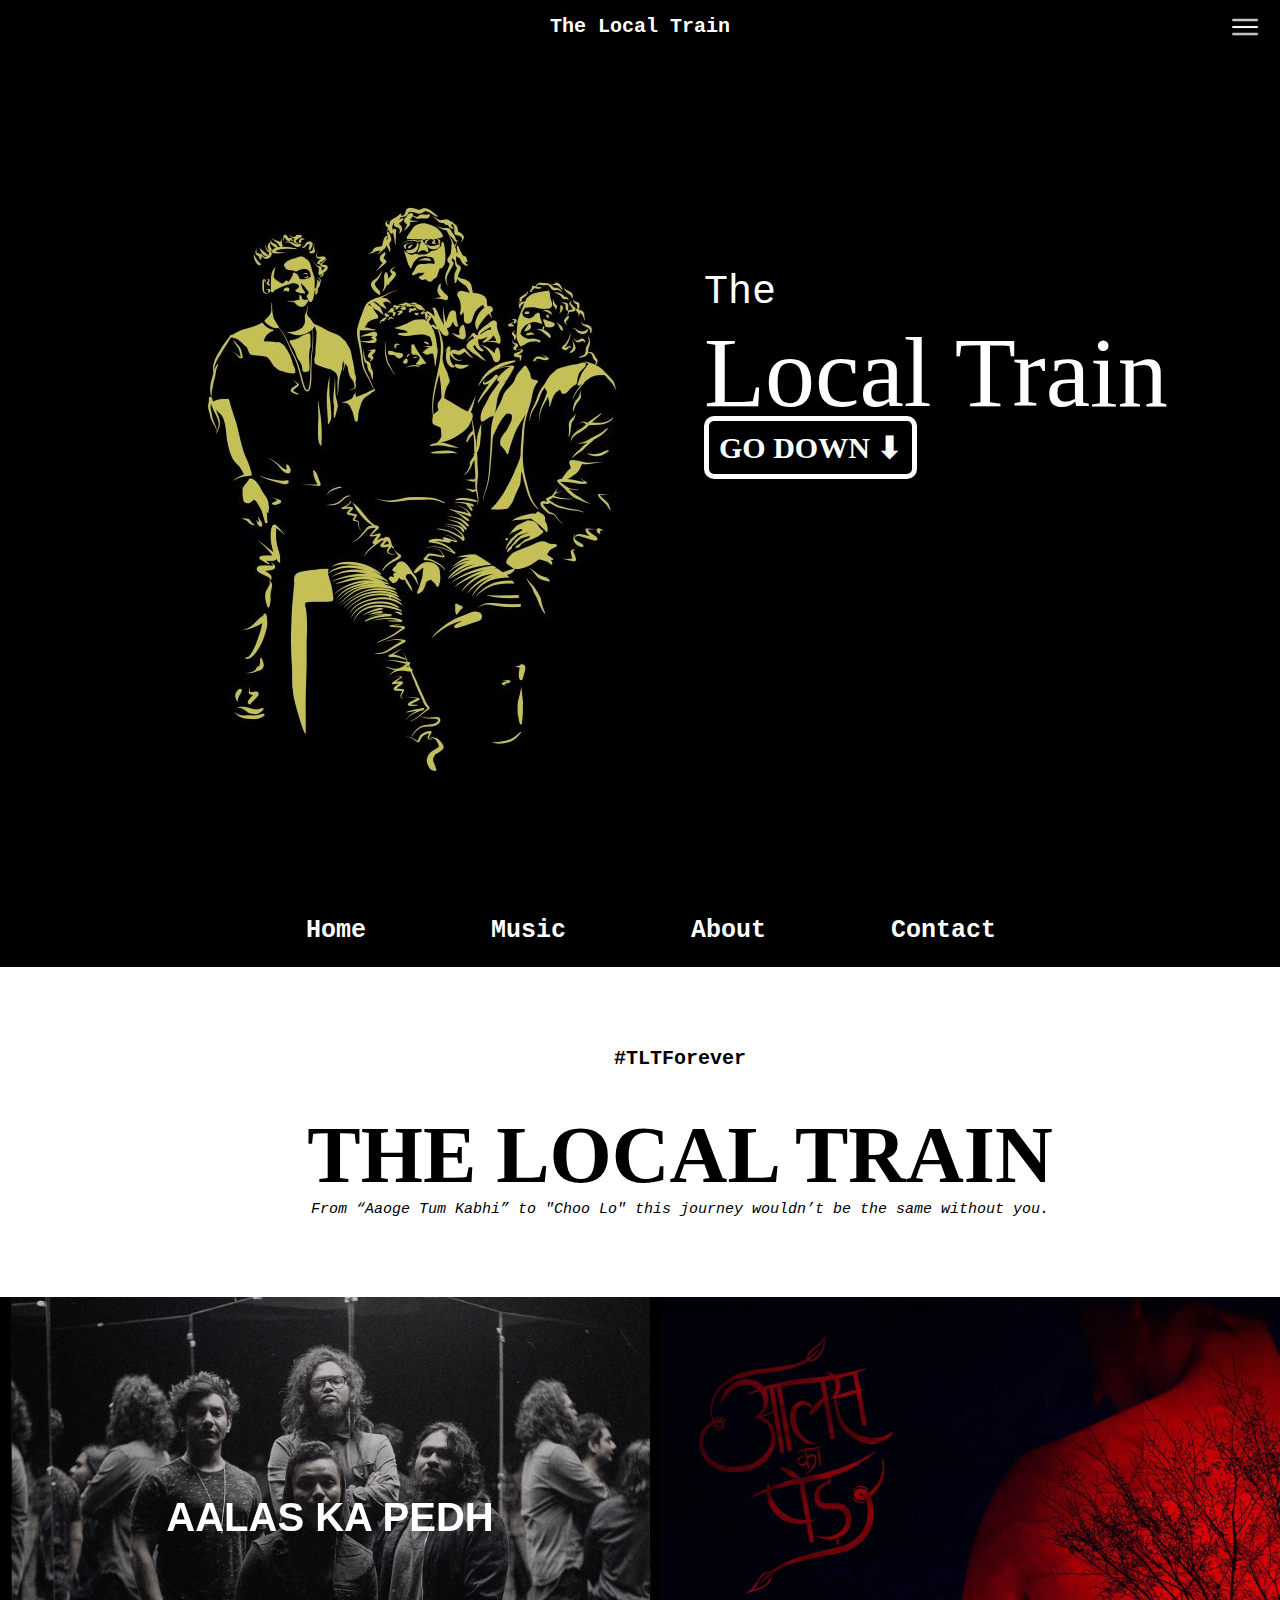
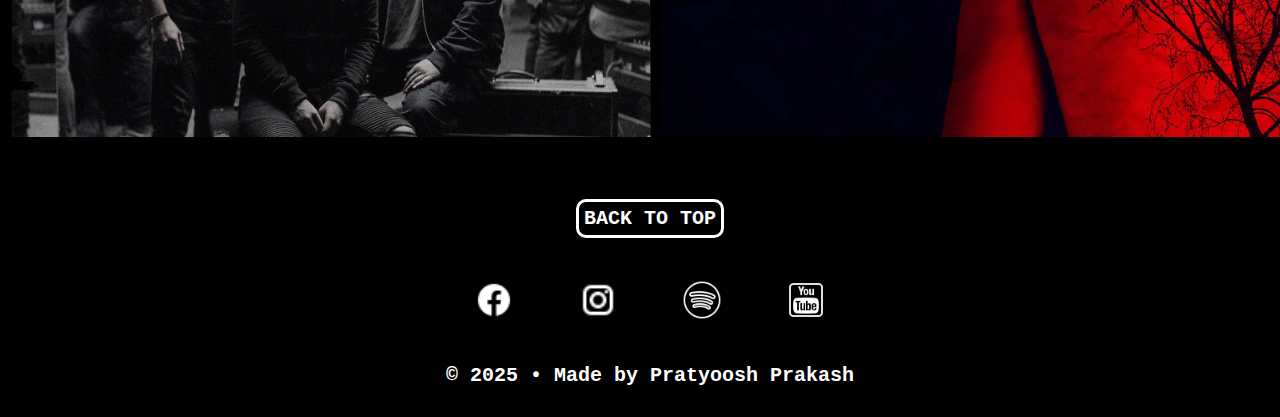
==== index.html @ 0889cf1f "Initial" ====
<!DOCTYPE html>
<html lang="en">
<head>
    <meta charset="UTF-8">
    <meta name="viewport" content="width=device-width, initial-scale=1.0">
    <title>The Local Train</title>
    <link rel="stylesheet" href="Styles/header.css">
    <link rel="stylesheet" href="Styles/body.css">
    <link rel="stylesheet" href="Styles/navbar.css">
    <link rel="stylesheet" href="Styles/footer.css">
</head>
<body>
    <div class="head">
        <div class="logo">
            The Local Train
        </div>
        <div class="menu">
            <a href="navigation.html">
            <img src="Assets/Menu.png" alt="Menu">
            </a>
        </div>
    </div>
    <div class="body1" id="body1">
        <div class="left1">
            <img src="Assets/Wallpaper.jpg" alt="The local train image">
        </div>
        <div class="right1">
            <div class="the">
                The
            </div>
            <div class="rest-text">
                Local Train
            </div>
            <div class="button-godown">
                <a href="#navbar">GO DOWN ⬇</a>
            </div>
        </div>
    </div>
    <div class="navbar" id="navbar">
        <div class="nav-button">
        <a href="#">Home</a>
        <a href="music.html">Music</a>
        <a href="about.html">About</a>
        <a href="contact.html">Contact</a>
        </div>
    </div>
    <div class="body2">
        <div class="hashtag">
            #TLTForever
        </div>
        <div class="TLT">
            THE LOCAL TRAIN
        </div>
        <div class="subt">
            From “Aaoge Tum Kabhi” to "Choo Lo" this journey wouldn’t be the same without you.
        </div>
    </div>
    <div class="body3">
        <div class="left-grouping">
            <div class="left-text">AALAS KA PEDH</div>
        </div>
        <div class="right-choolo">
            <a href="https://open.spotify.com/album/5xOkxpVDHdpWkI9mNfYXab?si=uUZvuV-ZTjCXH2yE5HIr2g" target="_blank">
            <div class="play-button"></div>
            </a>
        </div>
    </div>
    <div class="footer">
        <div class="backtotop"><a href="#body1">BACK TO TOP</a></div>
        <div class="icons">
        <a href="https://www.facebook.com/TheLocalTrain/" target="_blank"><img src="Assets/facebook.png" alt="facebook"></a>
        <a href="https://www.instagram.com/thelocaltrain/?hl=en" target="_blank"><img src="Assets/instagram.png" alt="instagram">
        </a>
        <a href="https://open.spotify.com/artist/7b6Ui7JVaBDEfZB9k6nHL0?si=-nHevTlYQ32HBCgSrgMOjQ" target="_blank"><img src="Assets/spotify.png" alt="Spotify"></a>
        <a href="https://www.youtube.com/channel/UCTzjnbxgPIHYD0_qDBvNOSQ" target="_blank"><img src="Assets/youtube.png" alt="youtube"></a>
        </div>
        <div class="copyright">&copy 2025 • Made by Pratyoosh Prakash</div>
    </div>
</body>
</html>
---- Styles/header.css ----
*{
    margin: 0px;
    padding: 0px;
}
body {
    padding-top: 55px; 
}
.head {
    background-color: black;
    height: 55px;
    width: 100%; 
    position: fixed; 
    top: 0; 
    left: 0; 
    z-index: 1000; 
}

.logo{
    position: absolute;
    font-family: monospace;
    font-size: 20px;
    color: white;
    font-weight: bold;
    top: 15px;
    left: 50%;
    transform: translateX(-50%);
}
.menu img{
    width: 30px;
    height: auto;
    position: absolute;
    top: 12px;
    right: 20px;
}
.close img{
    width: 25px;
    height: auto;
    position: absolute;
    top: 12px;
    right: 20px;
}
---- Styles/body.css ----
.body1{
    background-color: black;
    height: 850px;
    width: 100%;
}
.left1 img{
    position: relative;
    top: 100px;
    left: 50%;
    transform: translateX(-100%);
}
.right1{
    position: absolute;
    top: 30%;
    color: white;
    right: auto;
    left: 55%;
}
.the{
    font-family: monospace;
    font-size: 40px;
}
.rest-text{
    font-family: cursive;
    font-size: 100px;
}
.button1{
    position: relative;
    top: 40px;
}
.button-godown a:link{
    color: white;
    text-decoration: none;
    font-size: 30px;
    font-weight: bold;
    border: 5px solid white;
    border-radius: 10px;
    padding: 10px;
}
.button-godown a:visited{
    color: white;
}
.button-godown a:hover{
    color:black;
    background-color: white;
    border: 5px solid white;
}
.body2{
    background-color: white;
    width: 100%;
    height: 250px;
    text-align: center;
    padding: 40px;
}
.hashtag{
    font-size: 20px;
    padding: 40px;
    font-weight: bold;
    font-family: monospace;
}
.TLT{
    font-family: 'Rock Salt', cursive;
    font-weight: bold;
    font-size: 80px;
}
.subt{
    font-family: monospace;
    font-size: 15px;
    font-style: italic;
}
.body3{
    background-color: black;
    position: relative;
    width: 100%;
    height: 500px;
    display: flex;
}

.left-grouping{
    width: 100%;
    height: 400px;
    background-size: cover;
    background-position: center;
    background-image: url(/Assets/GroupPic.jpg);
    filter: grayscale(80%);
    display: flex;
    align-items: center;
    justify-content: center;
    padding: 20px;
}
.left-text{
    color: white;
    font-weight: bold;
    font-family:Arial, Helvetica, sans-serif ;
    font-size: 40px;
    text-align: center;
}
.left-grouping:hover{
    filter: grayscale(100%) brightness(50%);
}
.right-choolo {
    background-image: url(/Assets/Choolo.jpg);
    position: relative;
    width: 100%;
    height: 440px;
    background-repeat: no-repeat;
    background-size: cover;
}
.play-button {
    position: absolute;
    top: 50%;
    left: 50%;
    transform: translate(-50%, -50%);
    width: 300px; 
    height: 300px;
    background: url(/Assets/PlayButton.png) no-repeat center;
    background-size: contain;
    cursor: pointer;
    filter: opacity(0);
    
}
.play-button:hover{
    filter: opacity(1);
    transition: filter 0.5s ease-in-out;
}
.right-choolo:hover{
    filter: brightness(50%) grayscale(20%);
}
---- Styles/navbar.css ----
.navbar{
    width: 100%;
    height: 40px;
    border: 0.5px solid black;
    background-color: black;
    text-align: center;
    padding: 10px;
    font-size: 25px;
    font-family: monospace;
    word-spacing: 100px;
}
.nav-button a:link{
    color: white;
    text-decoration: none;
    font-weight: bold;
    background-color: black;
    border-radius: 5px;
    padding: 5px;
}
.nav-button a:visited{
    color: white;
}
.nav-button a:hover{
    background-color: white;
    color: black;
}
---- Styles/footer.css ----
.footer{
    background-color: black;
    width: 100%;
    height: 200px;
    text-align: center;
    padding: 10px;
    
}
.footer img{
    margin-top: 50px;
    filter: invert(1);
    width: 40px;
    height: 40px;
}
.icons{
    word-spacing: 60px;
}
.icons a{
    text-decoration: none;
}
.backtotop a:link{
    color: white;
    font-weight: bold;
    text-decoration: none;
    font-family: monospace;
    font-size: 20px;
    border: 3px solid white;
    padding: 5px;
    border-radius: 10px;
    width: 180px;
}
.backtotop a:visited{
    color: white;
}
.backtotop a:hover{
    color: black;
    background-color: white;
    border: 3px solid white;
}
.copyright{
    color: white;
    font-weight: bold;
    font-family: monospace;
    font-size: 20px;
    margin-top: 40px;
}
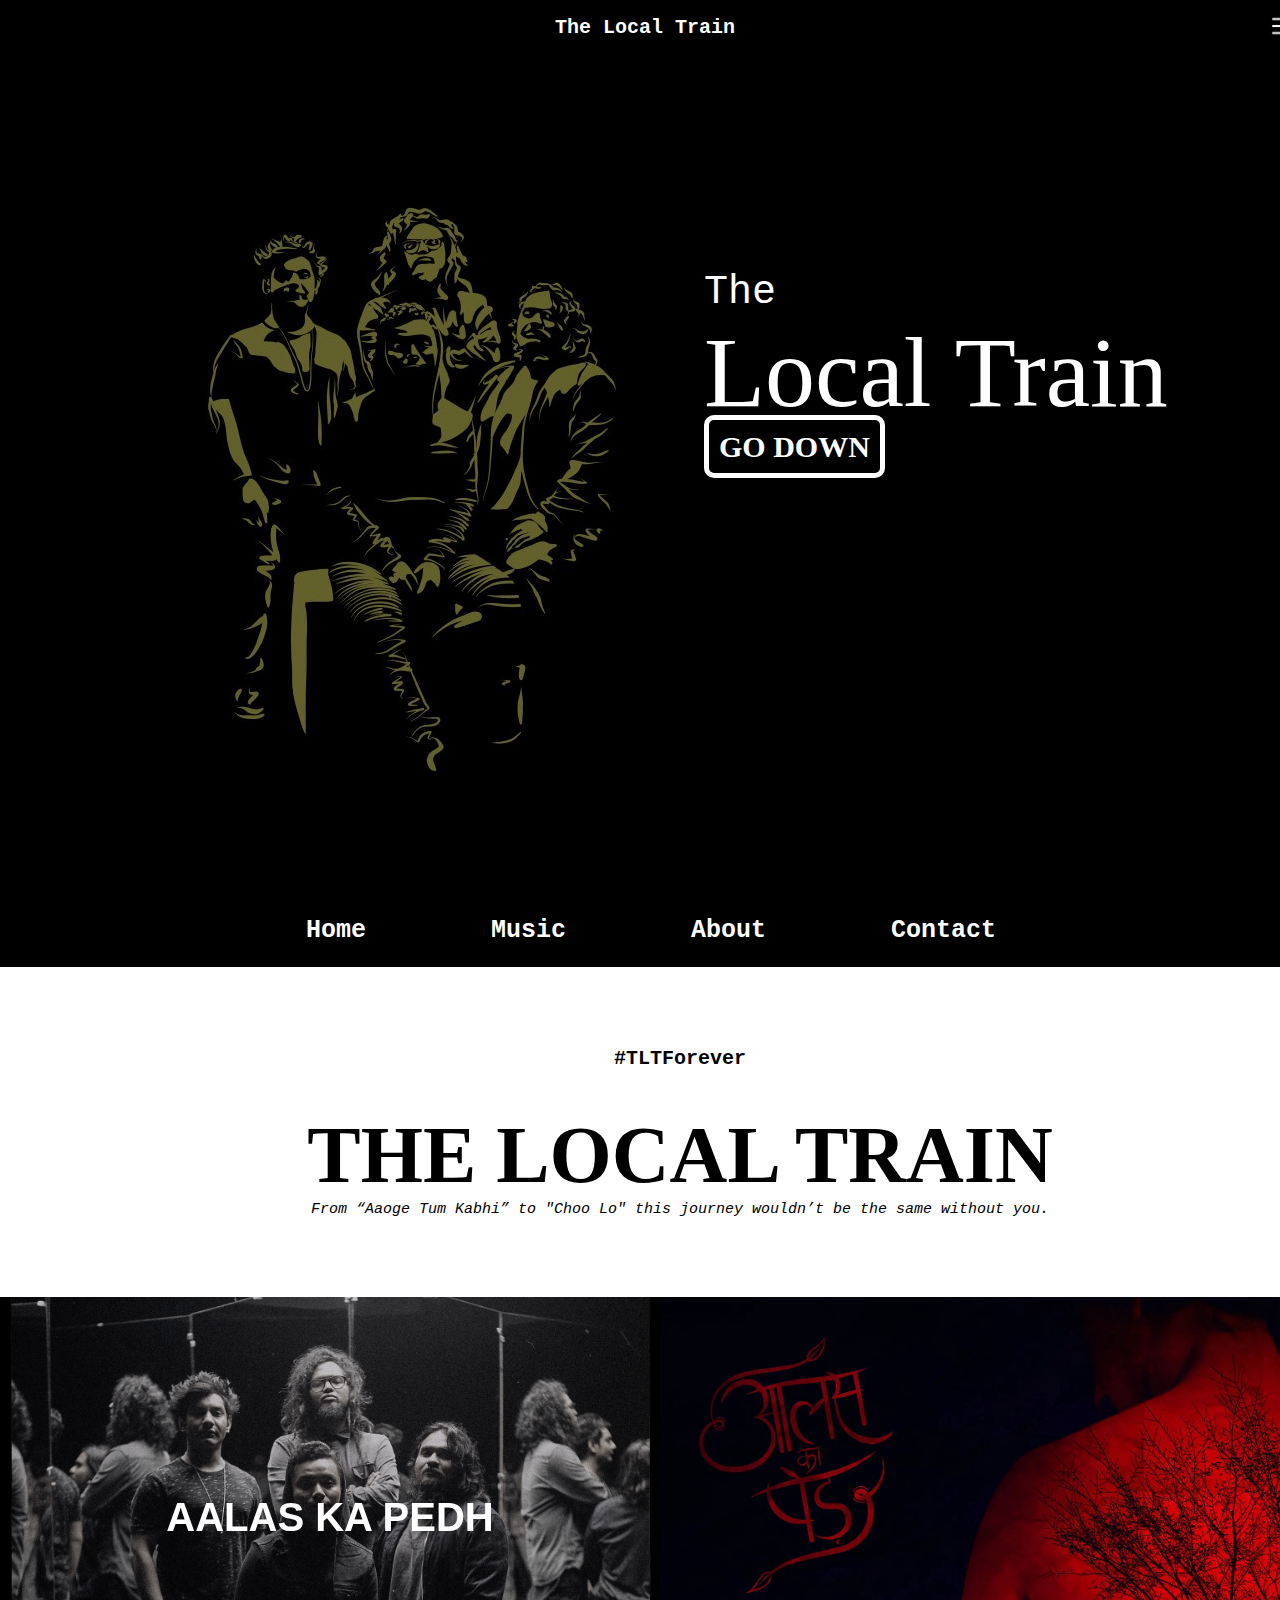
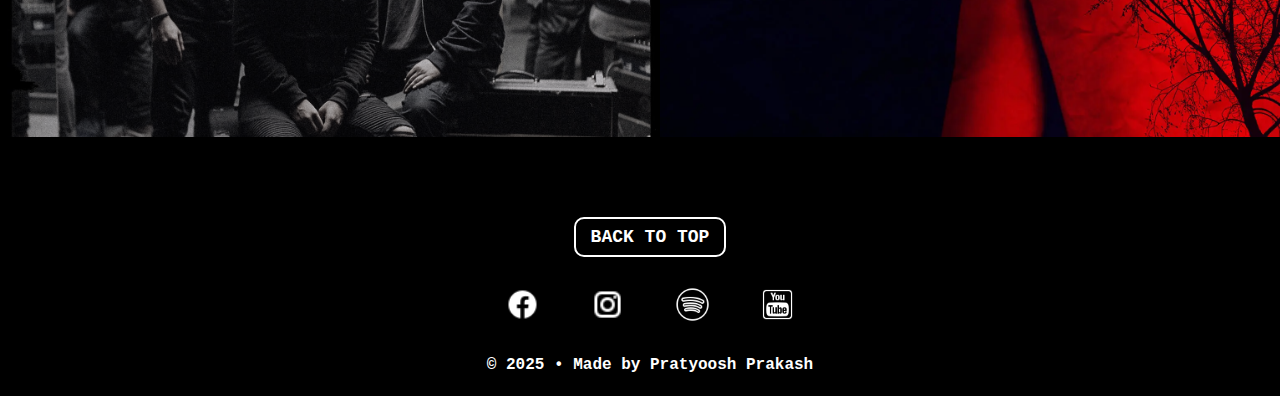
==== commit fab0fa56: "Fixed Go Down Button" ====
--- a/index.html
+++ b/index.html
@@ -3,6 +3,21 @@
 <head>
     <meta charset="UTF-8">
     <meta name="viewport" content="width=device-width, initial-scale=1.0">
+    <meta name="author" content="Pratyoosh Prakash">
+    <meta name="description" content="A fan-made tribute website for The Local Train, an indie rock band known for their soulful music and poetic lyrics.">
+    <meta name="keywords" content="The Local Train, indie music, Indian rock band, fan website, Hindi rock, TLT, The Local Train Songs, The Local Train Band, Music, Choo Lo, Aaoge Tum Kabhi">
+    <meta name="robots" content="index, follow">
+
+    <meta property="og:title" content="The Local Train - Fan Website">
+    <meta property="og:description" content="A fan-made tribute website for The Local Train, celebrating their music, journey, and impact.">
+    <meta property="og:image" content="https://rlpratyoosh.github.io/TheLocalTrainWebsite/Assets/Wallpaper.jpg">
+    <meta property="og:url" content="https://rlpratyoosh.github.io/TheLocalTrainWebsite/">
+    <meta property="og:type" content="website">
+
+    <meta name="twitter:card" content="summary_large_image">
+    <meta name="twitter:title" content="The Local Train - Fan Website">
+    <meta name="twitter:description" content="A tribute website for The Local Train, featuring their music, journey, and latest updates.">
+    <meta name="twitter:image" content="https://rlpratyoosh.github.io/TheLocalTrainWebsite/Assets/Wallpaper.jpg">
     <title>The Local Train</title>
     <link rel="stylesheet" href="Styles/header.css">
     <link rel="stylesheet" href="Styles/body.css">
@@ -32,7 +47,7 @@
                 Local Train
             </div>
             <div class="button-godown">
-                <a href="#navbar">GO DOWN ⬇</a>
+                <a href="#navbar">GO DOWN</a>
             </div>
         </div>
     </div>
@@ -61,7 +76,7 @@
         </div>
         <div class="right-choolo">
             <a href="https://open.spotify.com/album/5xOkxpVDHdpWkI9mNfYXab?si=uUZvuV-ZTjCXH2yE5HIr2g" target="_blank">
-            <div class="play-button"></div>
+            <img src="Styles/PlayButton.png" alt="playbutton" class="play-button">
             </a>
         </div>
     </div>
--- a/Styles/header.css
+++ b/Styles/header.css
@@ -13,24 +13,24 @@
     top: 0; 
     left: 0; 
     z-index: 1000; 
+    display: flex;
+    align-items: center;
+    justify-content: space-between;
+    padding: 0 20px;
 }
 
-.logo{
-    position: absolute;
+.logo {
     font-family: monospace;
     font-size: 20px;
     color: white;
     font-weight: bold;
-    top: 15px;
-    left: 50%;
-    transform: translateX(-50%);
+    text-align: center;
+    flex-grow: 1; 
 }
-.menu img{
+.menu img, .close img {
     width: 30px;
     height: auto;
-    position: absolute;
-    top: 12px;
-    right: 20px;
+    cursor: pointer;
 }
 .close img{
     width: 25px;
--- a/Styles/body.css
+++ b/Styles/body.css
@@ -1,3 +1,6 @@
+body{
+    background-color: black;
+}
 .body1{
     background-color: black;
     height: 850px;
@@ -8,6 +11,7 @@
     top: 100px;
     left: 50%;
     transform: translateX(-100%);
+    filter: brightness(50%);
 }
 .right1{
     position: absolute;
@@ -81,7 +85,7 @@
     height: 400px;
     background-size: cover;
     background-position: center;
-    background-image: url(/Assets/GroupPic.jpg);
+    background-image: url(GroupPic.jpg);
     filter: grayscale(80%);
     display: flex;
     align-items: center;
@@ -99,7 +103,7 @@
     filter: grayscale(100%) brightness(50%);
 }
 .right-choolo {
-    background-image: url(/Assets/Choolo.jpg);
+    background-image: url(Choolo.jpg);
     position: relative;
     width: 100%;
     height: 440px;
@@ -113,8 +117,6 @@
     transform: translate(-50%, -50%);
     width: 300px; 
     height: 300px;
-    background: url(/Assets/PlayButton.png) no-repeat center;
-    background-size: contain;
     cursor: pointer;
     filter: opacity(0);
     
@@ -127,4 +129,90 @@
     filter: brightness(50%) grayscale(20%);
 }
 
-
+@media (max-width: 1024px) {
+    .right1 {
+        left: 50%;
+        transform: translateX(-50%);
+        text-align: center;
+    }
+
+    .rest-text {
+        font-size: 70px; 
+    }
+
+    .button1 {
+        text-align: center;
+        top: 20px;
+    }
+}
+
+@media (max-width: 767px) {
+    .body1 {
+        height: auto; 
+        display: flex;
+        flex-direction: column;
+        align-items: center;
+        padding: 20px;
+    }
+
+    .left1 img {
+        width: 90%; 
+        top: 50px;
+        left: 0;
+        transform: none; 
+    }
+
+    .right1 {
+        margin-left: 0; 
+        text-align: center;
+    }
+
+    .the {
+        font-size: 30px;
+    }
+
+    .rest-text {
+        font-size: 50px; 
+    }
+
+    .button-godown a {
+        position: relative;
+        font-size: 20px;
+        padding: 8px;
+        border-width: 3px;
+    }
+
+    .body2 {
+        padding: 2px;
+    }
+
+    .TLT {
+        font-size: 50px; 
+    }
+
+    .subt {
+        font-size: 13px;
+    }
+
+
+    .body3 {
+        flex-direction: column; 
+        height: auto;
+    }
+
+    .left-grouping, .right-choolo {
+        height: 300px; 
+        background-size: cover;
+    }
+
+    .left-text {
+        font-size: 30px; 
+    }
+
+    .play-button {
+        width: 200px; 
+        height: 200px; 
+    }
+}
+
+
--- a/Styles/footer.css
+++ b/Styles/footer.css
@@ -1,46 +1,88 @@
-.footer{
+.footer {
     background-color: black;
     width: 100%;
-    height: 200px;
     text-align: center;
-    padding: 10px;
-    
+    padding: 20px 10px;
 }
-.footer img{
-    margin-top: 50px;
+
+.footer img {
     filter: invert(1);
-    width: 40px;
-    height: 40px;
+    width: 35px; 
+    height: 35px;
+    margin: 10px; 
 }
-.icons{
-    word-spacing: 60px;
+
+.icons {
+    display: flex;
+    justify-content: center;
+    gap: 30px; 
+    flex-wrap: wrap; 
+    margin-top: 20px;
 }
-.icons a{
-    text-decoration: none;
-}
-.backtotop a:link{
+
+.backtotop a {
+    display: inline-block;
     color: white;
     font-weight: bold;
     text-decoration: none;
     font-family: monospace;
-    font-size: 20px;
-    border: 3px solid white;
-    padding: 5px;
+    font-size: 18px;
+    border: 2px solid white;
+    padding: 8px 15px;
     border-radius: 10px;
-    width: 180px;
+    transition: 0.3s;
 }
-.backtotop a:visited{
-    color: white;
-}
-.backtotop a:hover{
+
+.backtotop a:hover {
     color: black;
     background-color: white;
-    border: 3px solid white;
 }
-.copyright{
+
+.copyright {
     color: white;
     font-weight: bold;
     font-family: monospace;
-    font-size: 20px;
-    margin-top: 40px;
+    font-size: 16px;
+    margin-top: 20px;
 }
+
+@media (max-width: 768px) {
+    .footer img {
+        width: 30px;
+        height: 30px;
+    }
+
+    .icons {
+        gap: 15px; 
+    }
+
+    .backtotop a {
+        font-size: 16px;
+        padding: 6px 12px;
+    }
+
+    .copyright {
+        font-size: 14px;
+    }
+}
+
+@media (max-width: 480px) {
+    .icons {
+        flex-direction: column;
+        gap: 10px;
+    }
+
+    .footer img {
+        width: 25px;
+        height: 25px;
+    }
+
+    .backtotop a {
+        font-size: 14px;
+        padding: 5px 10px;
+    }
+
+    .copyright {
+        font-size: 12px;
+    }
+}
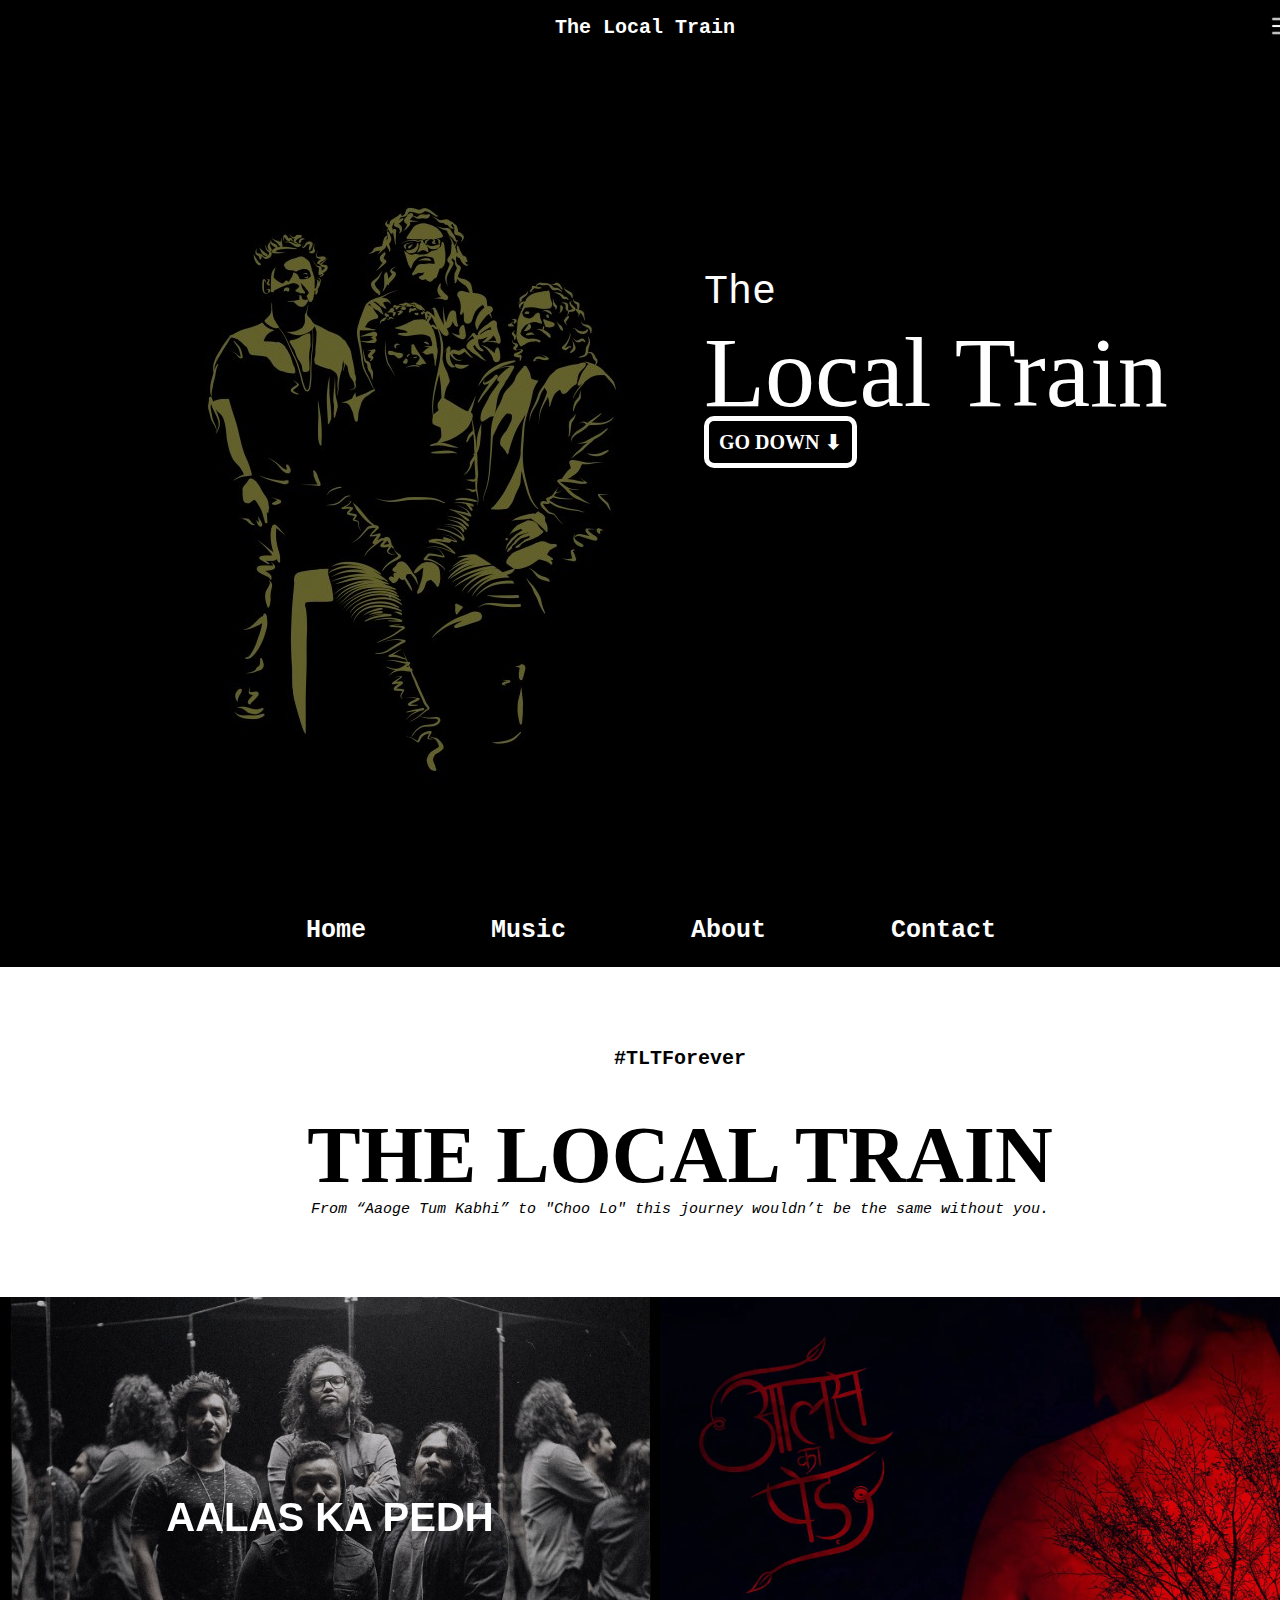
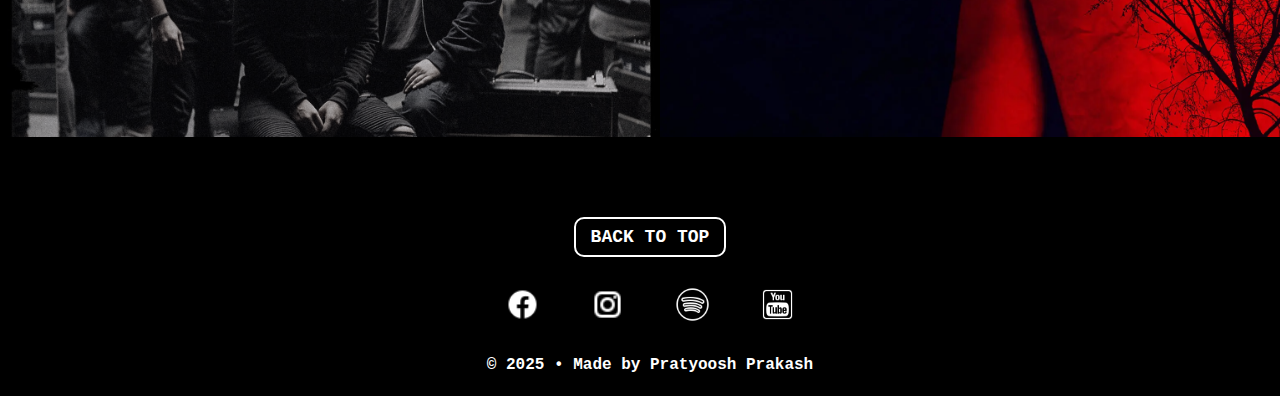
==== commit 707e959a: "Fixed Go Down Button" ====
--- a/index.html
+++ b/index.html
@@ -47,7 +47,7 @@
                 Local Train
             </div>
             <div class="button-godown">
-                <a href="#navbar">GO DOWN</a>
+                <a href="#navbar">GO DOWN ⬇</a>
             </div>
         </div>
     </div>
--- a/Styles/body.css
+++ b/Styles/body.css
@@ -35,7 +35,7 @@
 .button-godown a:link{
     color: white;
     text-decoration: none;
-    font-size: 30px;
+    font-size: 20px;
     font-weight: bold;
     border: 5px solid white;
     border-radius: 10px;
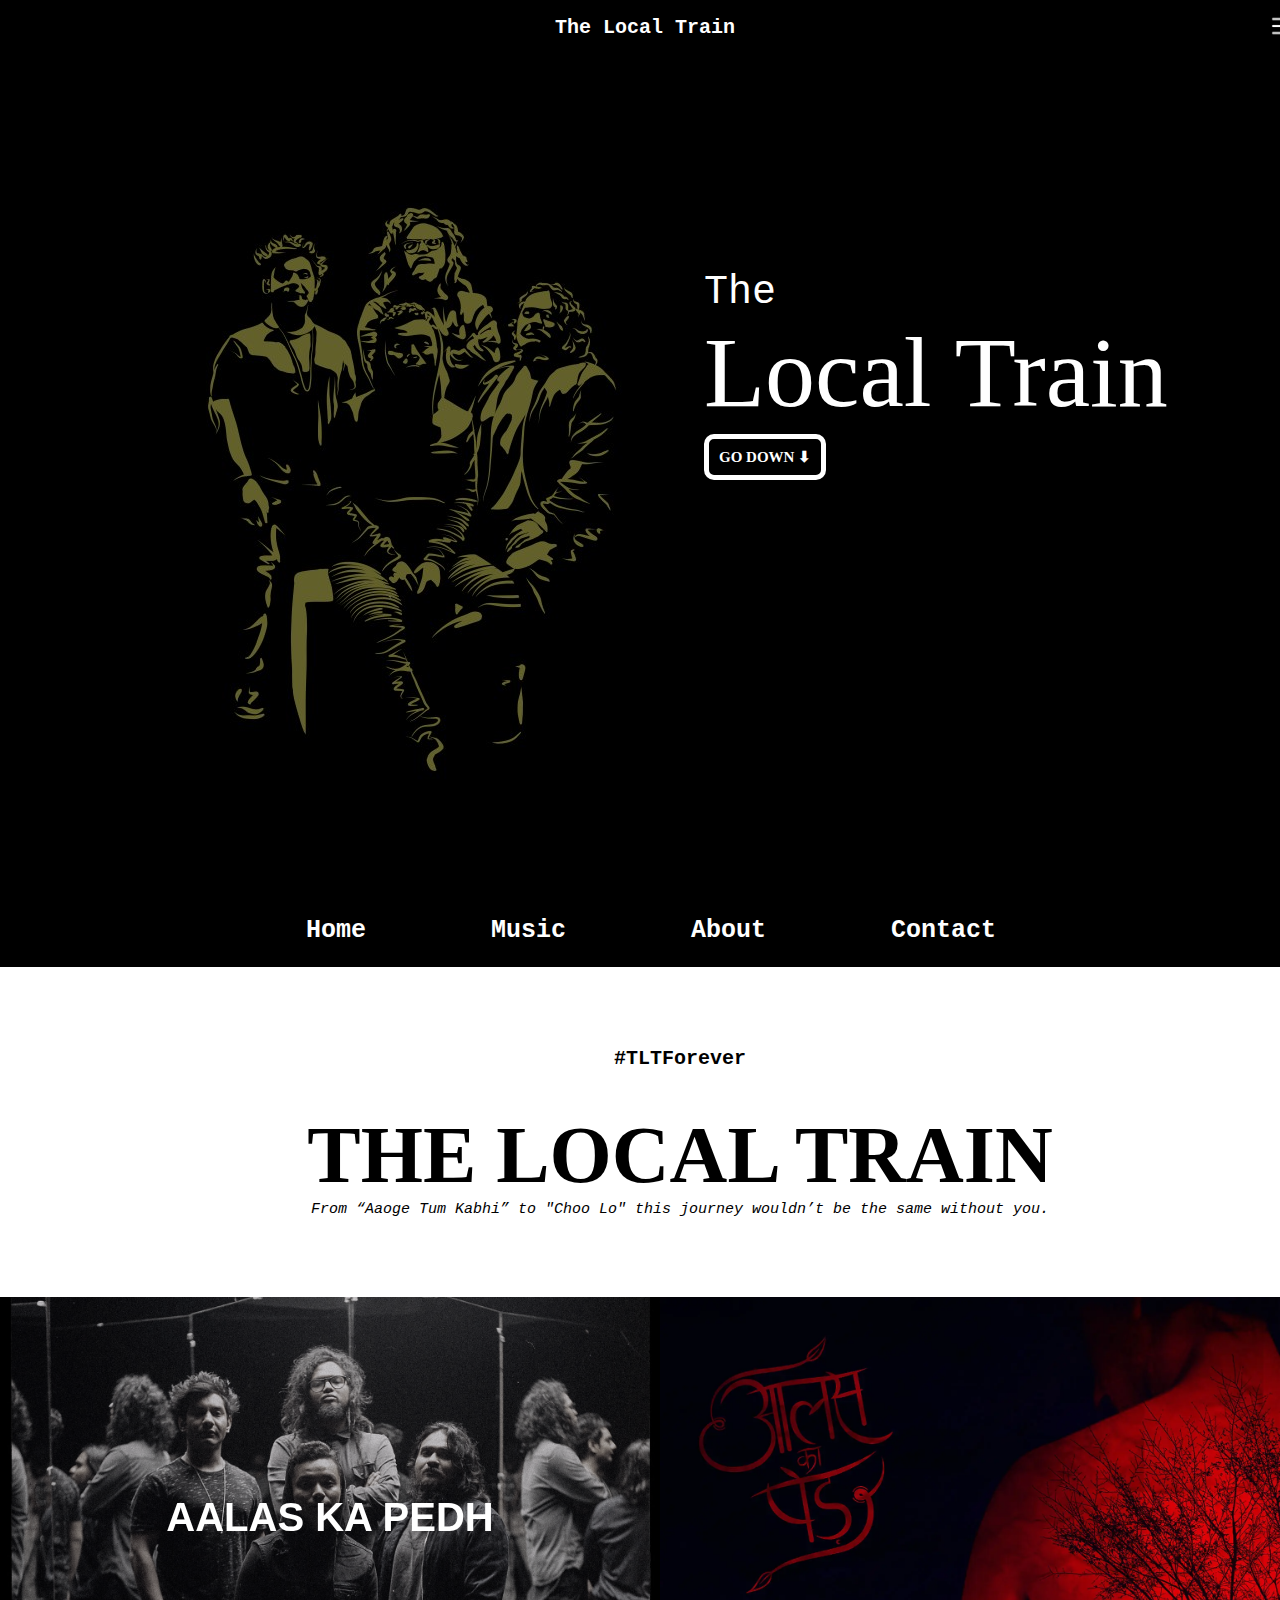
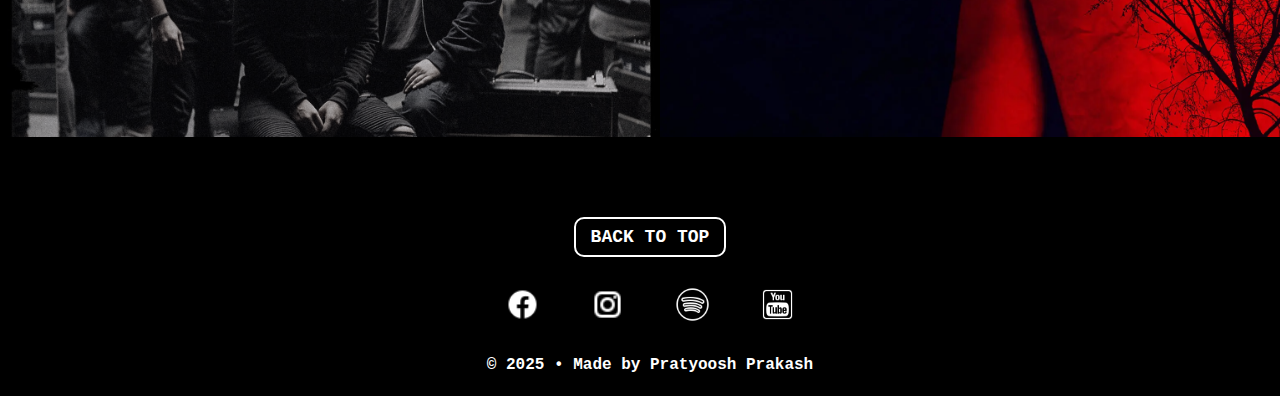
==== commit e89e1bbb: "Gow Down Button Fix" ====
--- a/index.html
+++ b/index.html
@@ -46,6 +46,7 @@
             <div class="rest-text">
                 Local Train
             </div>
+            <br>
             <div class="button-godown">
                 <a href="#navbar">GO DOWN ⬇</a>
             </div>
--- a/Styles/body.css
+++ b/Styles/body.css
@@ -35,7 +35,7 @@
 .button-godown a:link{
     color: white;
     text-decoration: none;
-    font-size: 20px;
+    font-size: 15px;
     font-weight: bold;
     border: 5px solid white;
     border-radius: 10px;
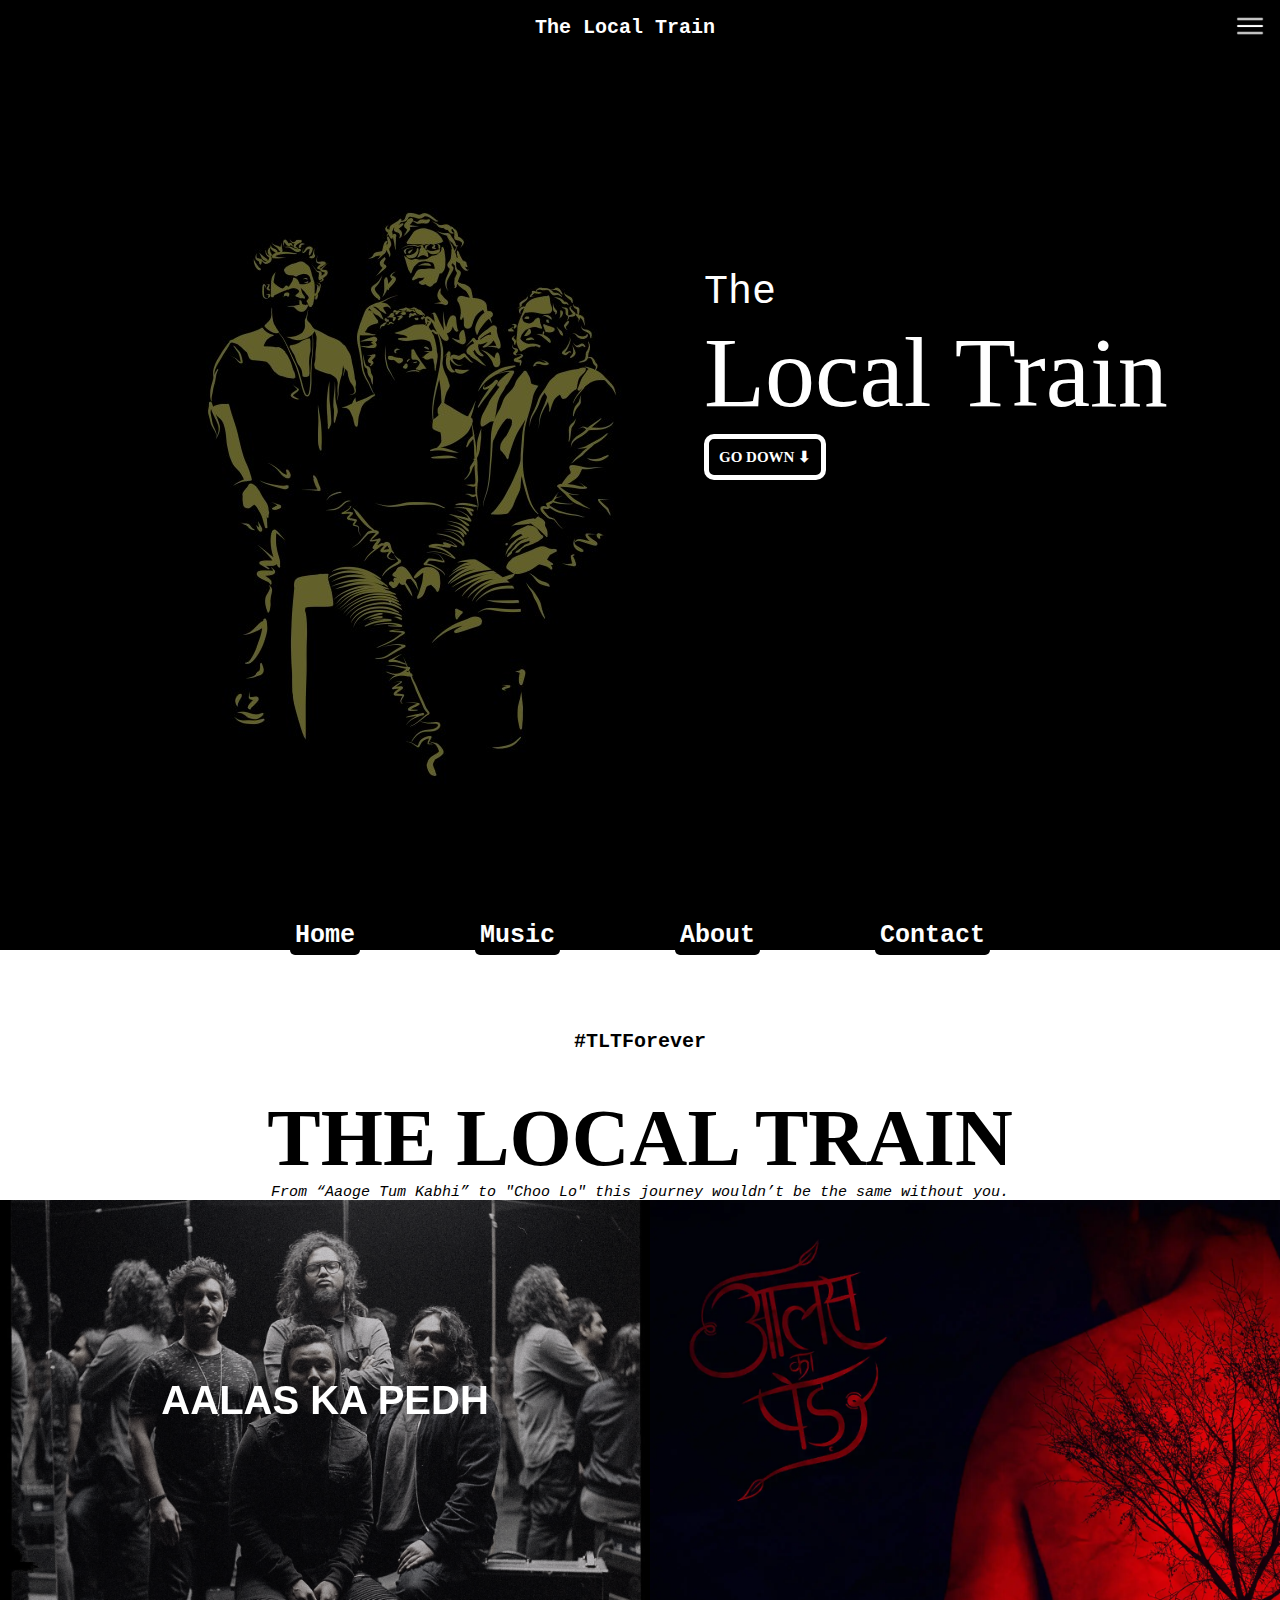
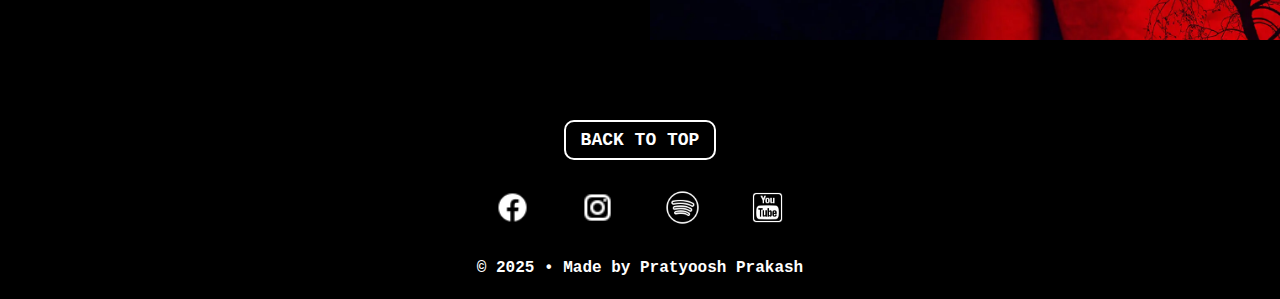
==== commit 14e52c82: "Changed Social Media View Image" ====
--- a/index.html
+++ b/index.html
@@ -10,7 +10,7 @@
 
     <meta property="og:title" content="The Local Train - Fan Website">
     <meta property="og:description" content="A fan-made tribute website for The Local Train, celebrating their music, journey, and impact.">
-    <meta property="og:image" content="https://rlpratyoosh.github.io/TheLocalTrainWebsite/Assets/Wallpaper.jpg">
+    <meta property="og:image" content="https://rlpratyoosh.github.io/TheLocalTrainWebsite/Styles/GroupPic.jpg">
     <meta property="og:url" content="https://rlpratyoosh.github.io/TheLocalTrainWebsite/">
     <meta property="og:type" content="website">
 
--- a/Styles/header.css
+++ b/Styles/header.css
@@ -1,41 +1,93 @@
-*{
-    margin: 0px;
-    padding: 0px;
+* {
+    margin: 0;
+    padding: 0;
+    box-sizing: border-box;
 }
+
 body {
-    padding-top: 55px; 
+    padding-top: 60px; /* Adjusted for better spacing */
 }
+
+/* NAVBAR */
 .head {
     background-color: black;
     height: 55px;
-    width: 100%; 
-    position: fixed; 
-    top: 0; 
-    left: 0; 
-    z-index: 1000; 
+    width: 100%;
+    position: fixed;
+    top: 0;
+    left: 0;
+    z-index: 1000;
     display: flex;
     align-items: center;
     justify-content: space-between;
-    padding: 0 20px;
+    padding: 0 15px;
 }
 
+/* LOGO */
 .logo {
     font-family: monospace;
     font-size: 20px;
     color: white;
     font-weight: bold;
     text-align: center;
-    flex-grow: 1; 
+    flex-grow: 1;
+    display: flex;
+    justify-content: center;
 }
-.menu img, .close img {
+
+/* MENU & CLOSE BUTTONS */
+.menu img,
+.close img {
     width: 30px;
     height: auto;
     cursor: pointer;
 }
-.close img{
+
+/* Close button positioning */
+.close img {
     width: 25px;
-    height: auto;
     position: absolute;
-    top: 12px;
+    top: 50%;
     right: 20px;
-}+    transform: translateY(-50%);
+}
+
+/* --- RESPONSIVE DESIGN --- */
+@media (max-width: 768px) {
+    .head {
+        height: 50px;
+        padding: 0 10px;
+    }
+
+    .logo {
+        font-size: 18px;
+    }
+
+    .menu img,
+    .close img {
+        width: 25px;
+    }
+
+    .close img {
+        right: 15px;
+    }
+}
+
+@media (max-width: 480px) {
+    .head {
+        height: 45px;
+    }
+
+    .logo {
+        font-size: 16px;
+    }
+
+    .menu img,
+    .close img {
+        width: 22px;
+    }
+
+    .close img {
+        right: 10px;
+    }
+}
--- a/Styles/body.css
+++ b/Styles/body.css
@@ -183,7 +183,8 @@
     }
 
     .body2 {
-        padding: 2px;
+        padding: 8px;
+        height: 300px;
     }
 
     .TLT {
@@ -191,13 +192,14 @@
     }
 
     .subt {
-        font-size: 13px;
+        font-size: 12px;
     }
 
 
     .body3 {
         flex-direction: column; 
         height: auto;
+
     }
 
     .left-grouping, .right-choolo {
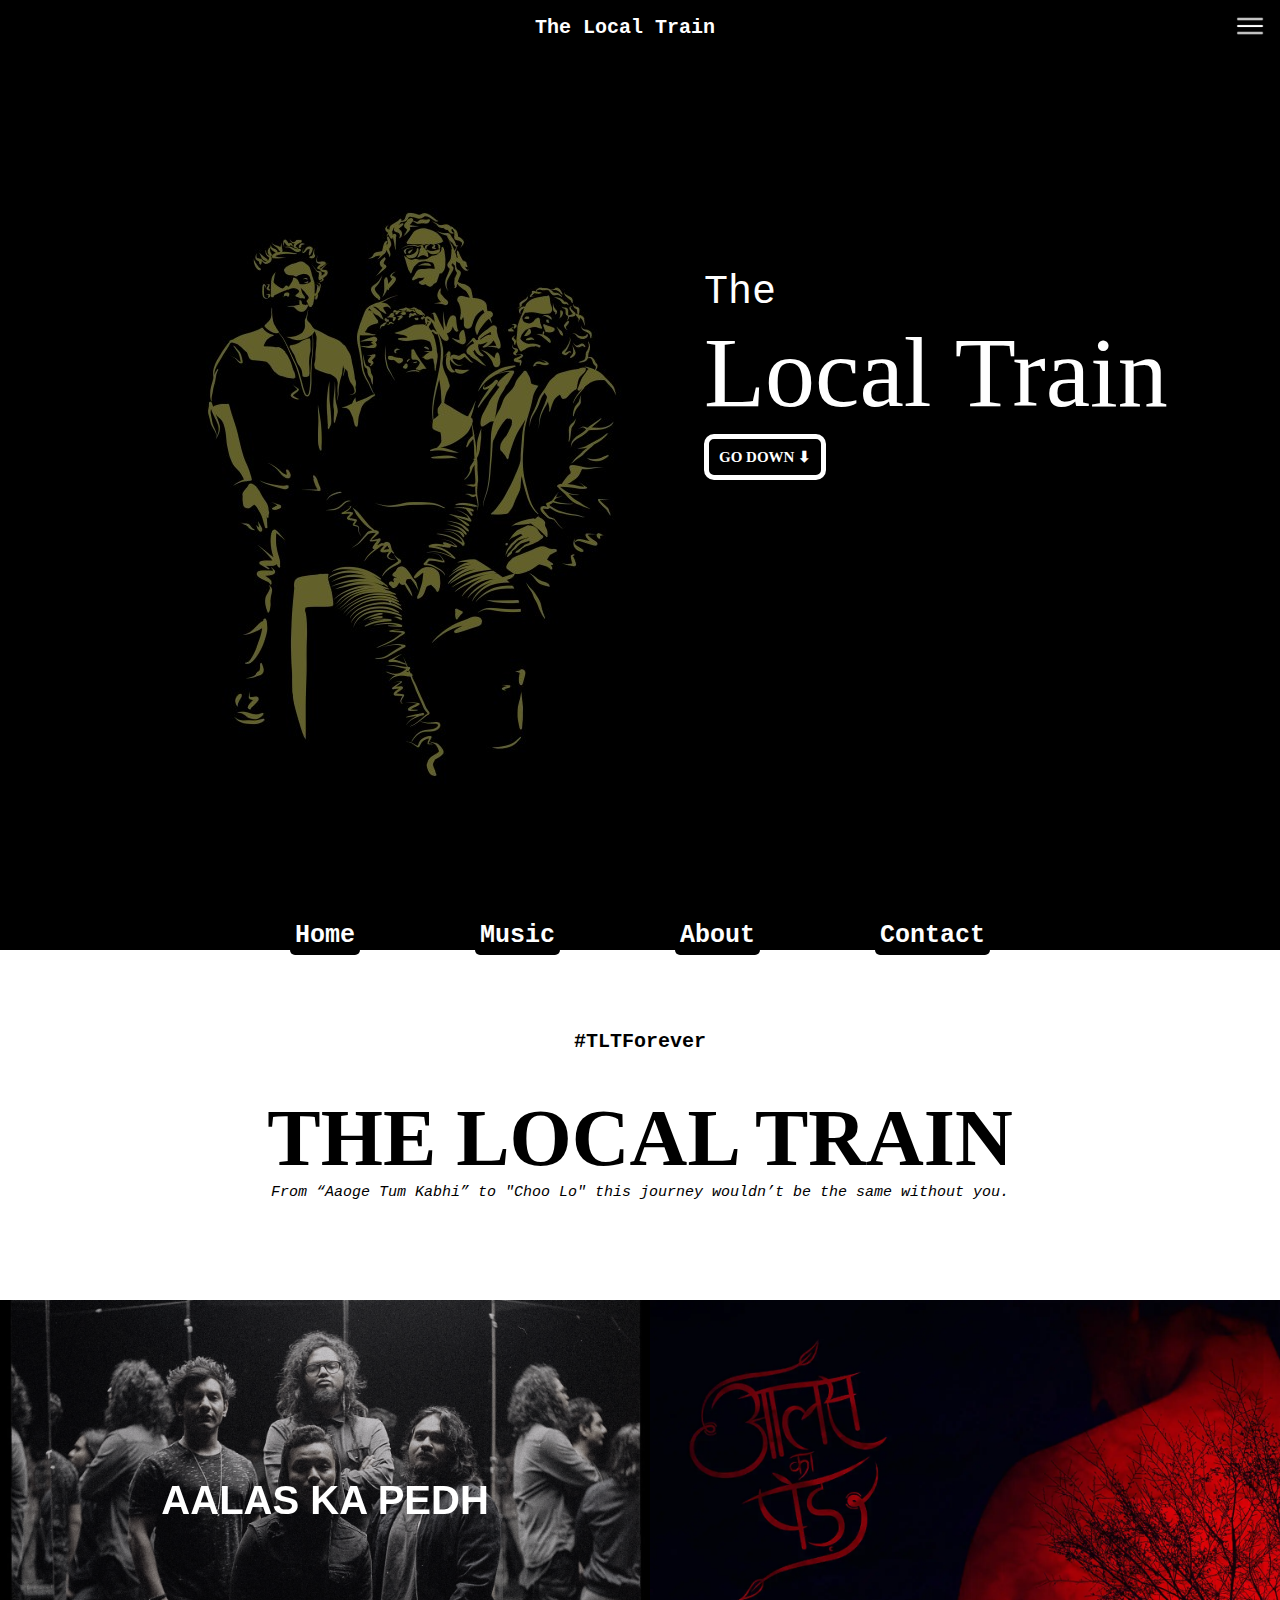
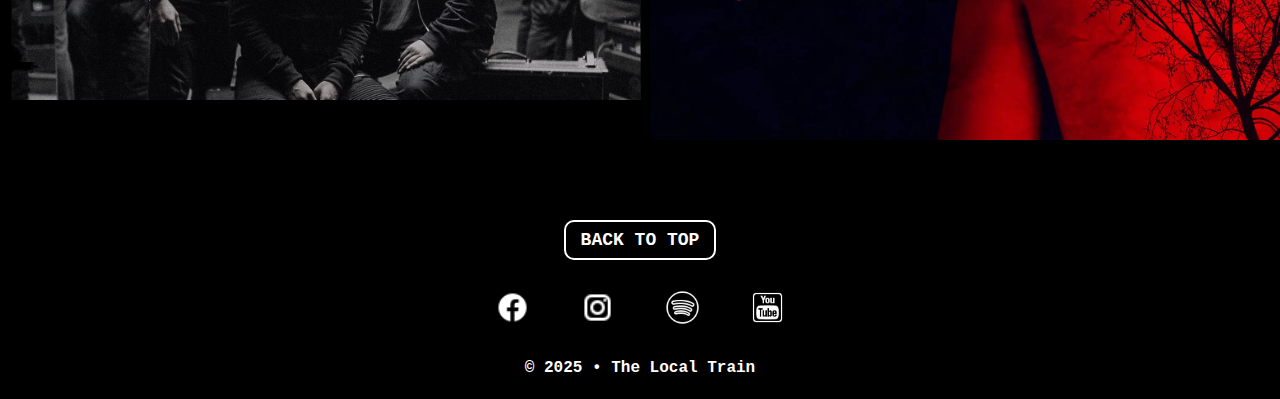
==== commit 2b8910b1: "Changed the Footer" ====
--- a/index.html
+++ b/index.html
@@ -90,7 +90,7 @@
         <a href="https://open.spotify.com/artist/7b6Ui7JVaBDEfZB9k6nHL0?si=-nHevTlYQ32HBCgSrgMOjQ" target="_blank"><img src="Assets/spotify.png" alt="Spotify"></a>
         <a href="https://www.youtube.com/channel/UCTzjnbxgPIHYD0_qDBvNOSQ" target="_blank"><img src="Assets/youtube.png" alt="youtube"></a>
         </div>
-        <div class="copyright">&copy 2025 • Made by Pratyoosh Prakash</div>
+        <div class="copyright">&copy 2025 • The Local Train</div>
     </div>
 </body>
 </html>--- a/Styles/body.css
+++ b/Styles/body.css
@@ -52,7 +52,7 @@
 .body2{
     background-color: white;
     width: 100%;
-    height: 250px;
+    height: 350px;
     text-align: center;
     padding: 40px;
 }
